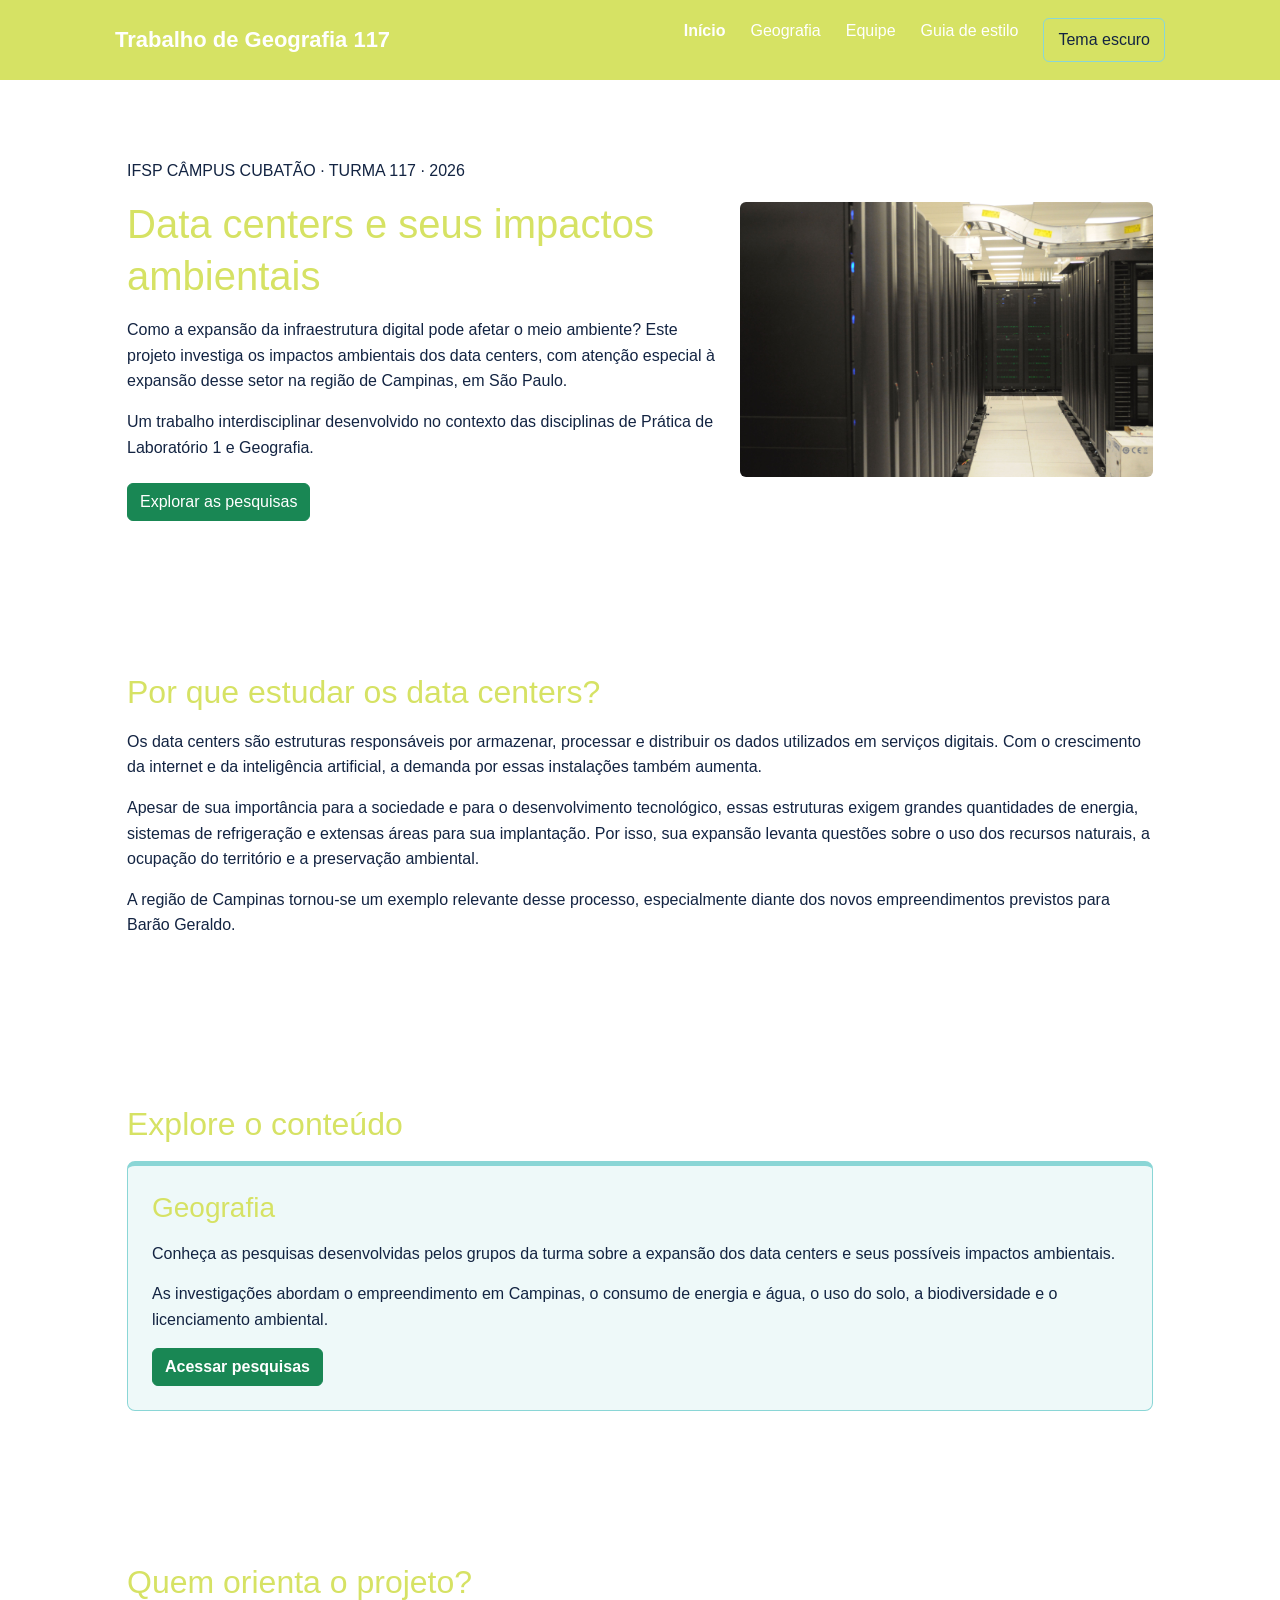
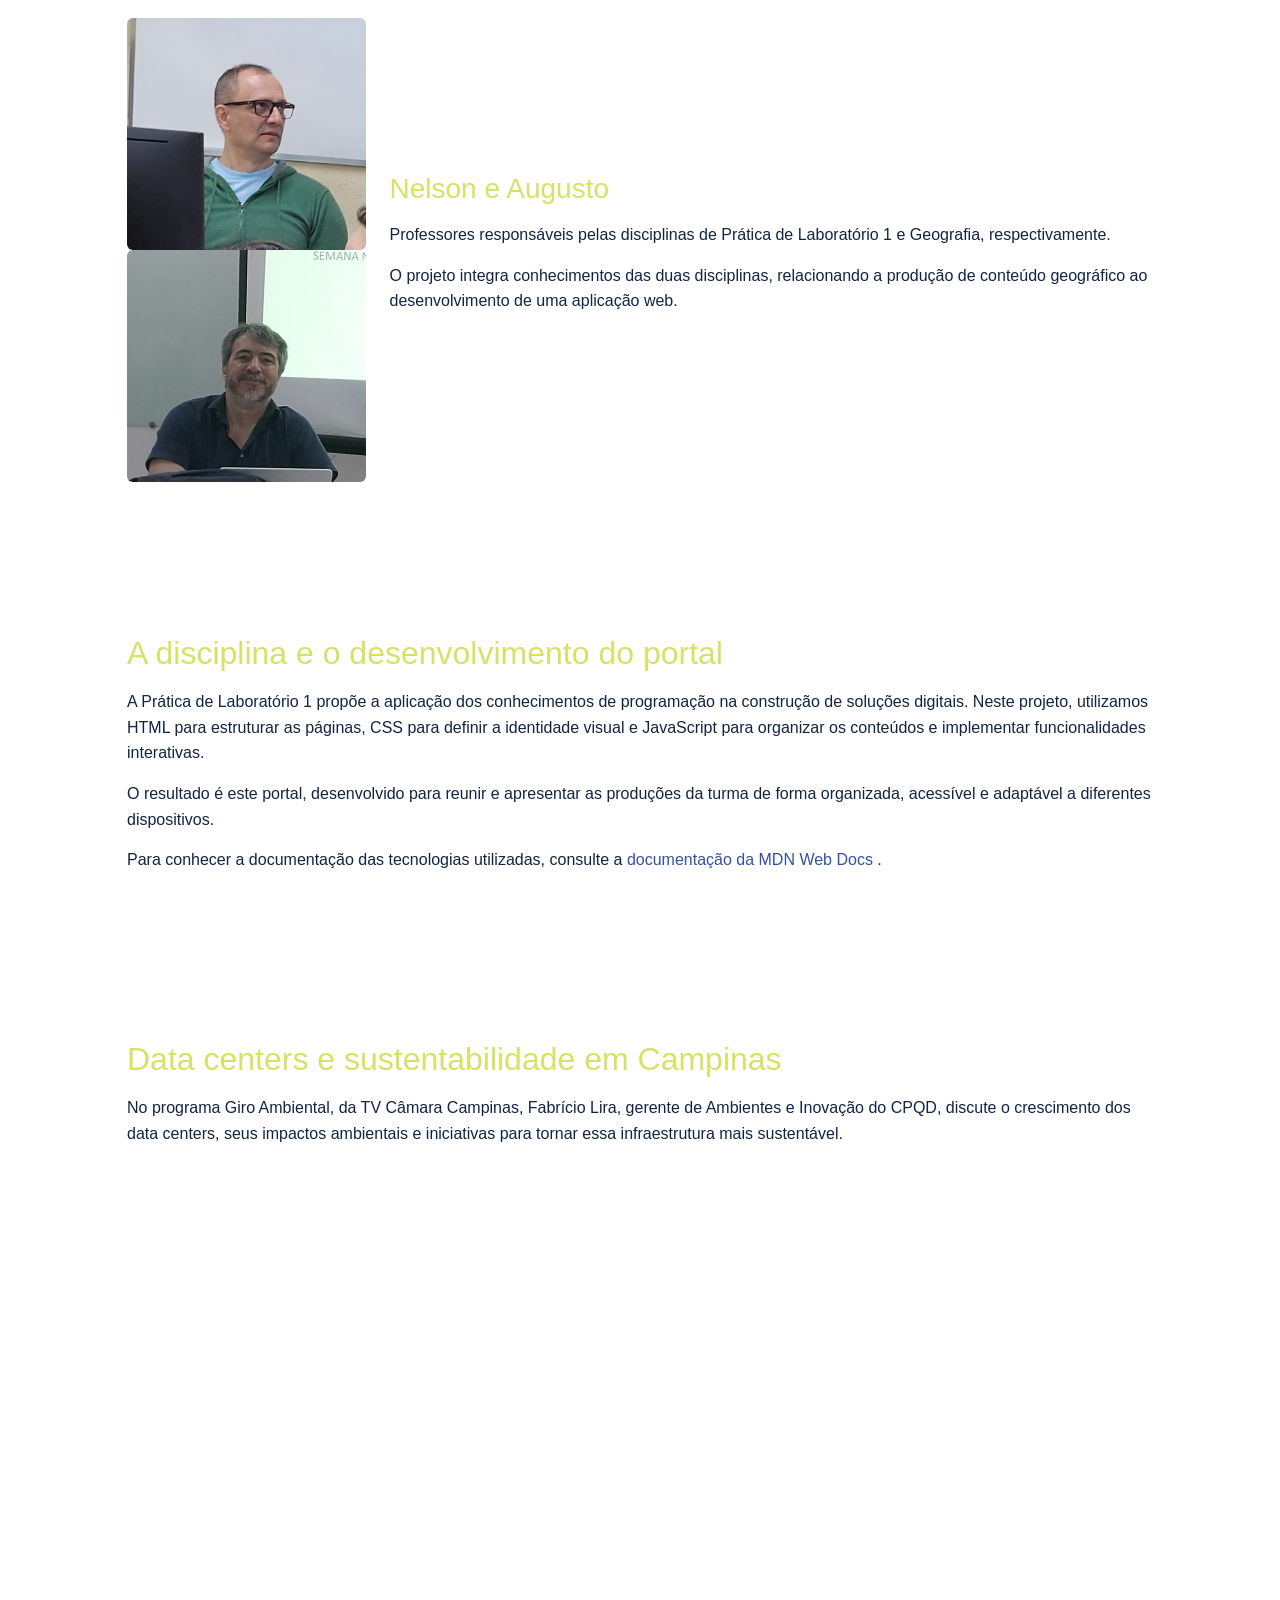
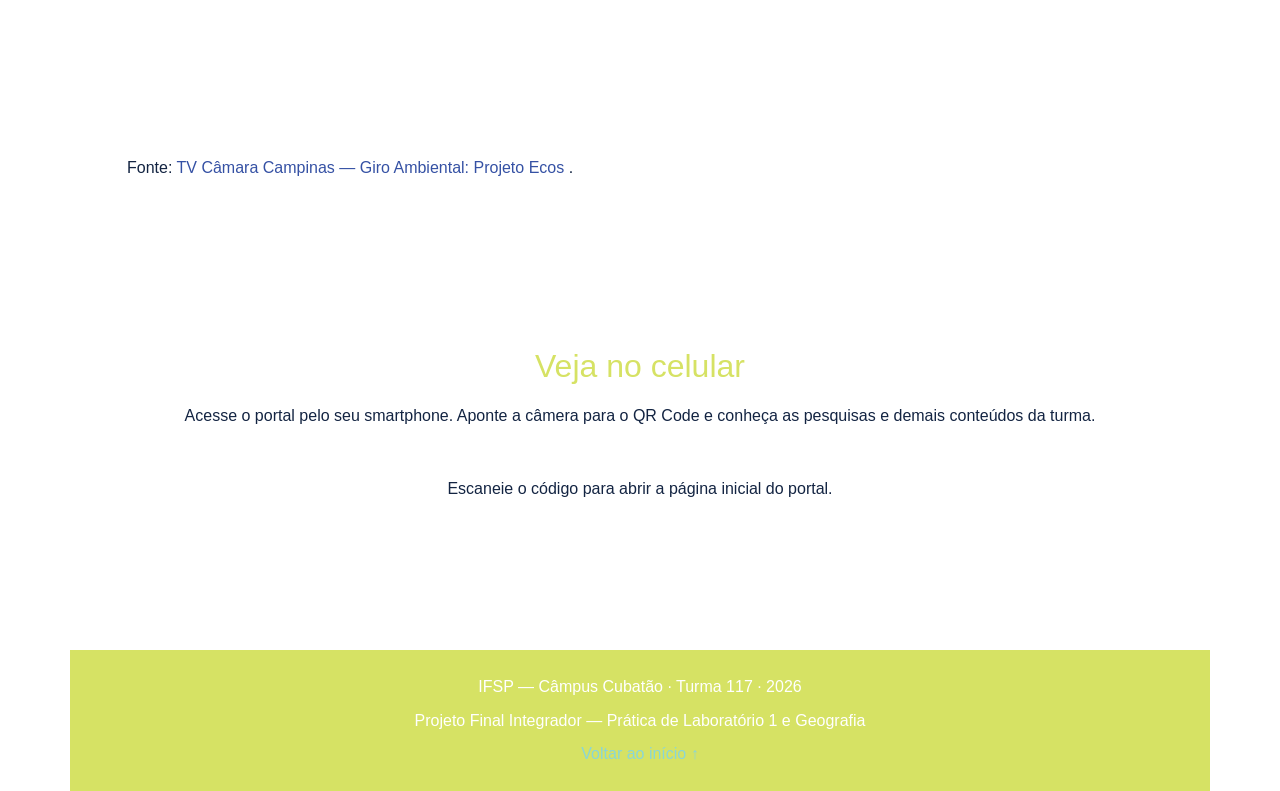
==== index.html @ 6bfc1877 "Add files via upload" ====
<!DOCTYPE html>
<html lang="pt-BR">
<head>
    <meta charset="UTF-8">
    <meta name="viewport" content="width=device-width, initial-scale=1.0">
    <title>Data Centers e Meio Ambiente — Portal 117</title>

    <link href="https://cdn.jsdelivr.net/npm/bootstrap@5.3.8/dist/css/bootstrap.min.css" rel="stylesheet">
    <link rel="stylesheet" href="css/estilo.css">

    <script src="js/config.js" defer></script>
    <script src="js/menu.js" defer></script>
    <script src="js/tema.js" defer></script>
    <script src="js/qrcode.js" defer></script>
</head>

<body id="top">

    <header>
        <nav class="menu">
            <a href="index.html" class="logo">Trabalho de Geografia 117</a>

            <button id="botao-menu" aria-label="Abrir menu" aria-expanded="false">
                ☰
            </button>

            <div id="menu-links"></div>
        </nav>
    </header>

    <main>

        <!-- APRESENTAÇÃO DO PROJETO -->
        <section class="container py-5">
            <div class="row align-items-center g-4">

                <div class="col-md-7">
                    <p>IFSP CÂMPUS CUBATÃO · TURMA 117 · 2026</p>

                    <h1>Data centers e seus impactos ambientais</h1>

                    <p>
                        Como a expansão da infraestrutura digital pode afetar
                        o meio ambiente? Este projeto investiga os impactos
                        ambientais dos data centers, com atenção especial
                        à expansão desse setor na região de Campinas, em São Paulo.
                    </p>

                    <p>
                        Um trabalho interdisciplinar desenvolvido no contexto
                        das disciplinas de Prática de Laboratório 1 e Geografia.
                    </p>

                    <a href="geografia.html" class="btn btn-success mt-2">
                        Explorar as pesquisas
                    </a>
                </div>

                <div class="col-md-5">
                    <img
                        src="img/Front_of_server_racks_at_NERSC.jpg"
                        alt="Fileiras de servidores instalados em um data center"
                        class="img-fluid rounded"
                    >
                </div>

            </div>
        </section>


        <!-- CONTEXTUALIZAÇÃO -->
        <section class="container py-5">
            <h2>Por que estudar os data centers?</h2>

            <p>
                Os data centers são estruturas responsáveis por armazenar,
                processar e distribuir os dados utilizados em serviços digitais.
                Com o crescimento da internet e da inteligência artificial,
                a demanda por essas instalações também aumenta.
            </p>

            <p>
                Apesar de sua importância para a sociedade e para o
                desenvolvimento tecnológico, essas estruturas exigem grandes
                quantidades de energia, sistemas de refrigeração e extensas
                áreas para sua implantação. Por isso, sua expansão levanta
                questões sobre o uso dos recursos naturais, a ocupação do
                território e a preservação ambiental.
            </p>

            <p>
                A região de Campinas tornou-se um exemplo relevante desse
                processo, especialmente diante dos novos empreendimentos
                previstos para Barão Geraldo.
            </p>
        </section>


        <!-- CAMINHO PARA A ÁREA -->
        <section class="container py-5">
            <h2>Explore o conteúdo</h2>

            <div class="cartao p-4">
                <h3>Geografia</h3>

                <p>
                    Conheça as pesquisas desenvolvidas pelos grupos da turma
                    sobre a expansão dos data centers e seus possíveis
                    impactos ambientais.
                </p>

                <p>
                    As investigações abordam o empreendimento em Campinas,
                    o consumo de energia e água, o uso do solo, a biodiversidade
                    e o licenciamento ambiental.
                </p>

                <a href="geografia.html" class="btn btn-success">
                    Acessar pesquisas
                </a>
            </div>
        </section>


        <!-- PROFESSORES -->
        <section class="container py-5">
            <h2>Quem orienta o projeto?</h2>

            <div class="row align-items-center g-4">

                <div class="col-md-3">
                    <img
                        src="img/WhatsApp Image 2026-11-21 at 12.42.27.jpeg"
                        alt="Fotografia utilizada na apresentação dos professores responsáveis"
                        class="img-fluid rounded"
                    >
                    <img
                        src="img/WhatsApp Image 2026-11-21 at 12.36.48.jpeg"
                        alt="Fotografia utilizada na apresentação dos professores responsáveis"
                        class="img-fluid rounded"
                    >
                </div>

                <div class="col-md-9">
                    <h3>Nelson e Augusto</h3>

                    <p>
                        Professores responsáveis pelas disciplinas de
                        Prática de Laboratório 1 e Geografia, respectivamente.
                    </p>

                    <p>
                        O projeto integra conhecimentos das duas disciplinas,
                        relacionando a produção de conteúdo geográfico ao
                        desenvolvimento de uma aplicação web.
                    </p>
                </div>

            </div>
        </section>


        <!-- PL1 E DESENVOLVIMENTO DO PORTAL -->
        <section class="container py-5">
            <h2>A disciplina e o desenvolvimento do portal</h2>

            <p>
                A Prática de Laboratório 1 propõe a aplicação dos conhecimentos
                de programação na construção de soluções digitais. Neste
                projeto, utilizamos HTML para estruturar as páginas, CSS para
                definir a identidade visual e JavaScript para organizar os
                conteúdos e implementar funcionalidades interativas.
            </p>

            <p>
                O resultado é este portal, desenvolvido para reunir e
                apresentar as produções da turma de forma organizada,
                acessível e adaptável a diferentes dispositivos.
            </p>

            <p>
                Para conhecer a documentação das tecnologias utilizadas,
                consulte a
                <a href="https://developer.mozilla.org/pt-BR/docs/Web"
                   target="_blank" rel="noopener noreferrer">
                    documentação da MDN Web Docs
                </a>.
            </p>

        </section>


        <!-- VÍDEO RELACIONADO AO TEMA -->
        <section class="container py-5">
            <h2>Data centers e sustentabilidade em Campinas</h2>

            <p>
                No programa Giro Ambiental, da TV Câmara Campinas, Fabrício
                Lira, gerente de Ambientes e Inovação do CPQD, discute o
                crescimento dos data centers, seus impactos ambientais e
                iniciativas para tornar essa infraestrutura mais sustentável.
            </p>

            <div class="ratio ratio-16x9">
                <iframe
                    src="https://www.youtube.com/embed/sK_CT9oatnc"
                    title="Giro Ambiental: data centers e sustentabilidade na região de Campinas"
                    allowfullscreen
                    loading="lazy">
                </iframe>
            </div>

            <p class="mt-3">
                Fonte:
                <a href="https://www.tvcamaracampinas.com.br/videos/giro-ambiental-projeto-ecos-sK_CT9oatnc"
                   target="_blank" rel="noopener noreferrer">
                    TV Câmara Campinas — Giro Ambiental: Projeto Ecos
                </a>.
            </p>
        </section>


        <!-- QR CODE -->
        <section class="container py-5 text-center">
            <h2>Veja no celular</h2>

            <p>
                Acesse o portal pelo seu smartphone. Aponte a câmera para
                o QR Code e conheça as pesquisas e demais conteúdos da turma.
            </p>

            <div id="qrcode" class="d-flex justify-content-center my-4">
            </div>

            <p>
                Escaneie o código para abrir a página inicial do portal.
            </p>
        </section>

    </main>


    <footer class="container py-4">
        <p>IFSP — Câmpus Cubatão · Turma 117 · 2026</p>
        <p>Projeto Final Integrador — Prática de Laboratório 1 e Geografia</p>

        <a href="#top">Voltar ao início ↑</a>
    </footer>

</body>
</html>
---- css/estilo.css ----
/* PALETA DE CORES — TEMA CLARO */
:root {
    color-scheme: light;

    --fundo: #FFFFFF;
    --card: #EEF9F9;
    --texto: #132442;
    --links: #3551A4;
    --borda: #8AD6D6;
    --destaque: #D6E264;
    --hover: #132442;

    --branco: #FFFFFF;
}

/* PALETA DE CORES — TEMA ESCURO */
[data-tema="escuro"] {
    color-scheme: dark;

    --fundo: #132442;
    --card: #1B3159;
    --texto: #F4FAFA;
    --links: #80A1F8;
    --borda: #3551A4;
    --destaque: #D6E264;
    --hover: #8AD6D6;

    --branco: #1B3159;
}

/* CONFIGURAÇÕES GERAIS */
* {
    margin: 0;
    padding: 0;
    box-sizing: border-box;
}

html {
    scroll-behavior: smooth;
}

body {
    background-color: var(--fundo);
    color: var(--texto);
    font-family: Arial, sans-serif;
    line-height: 1.6;
}

a {
    color: var(--links);
    text-decoration: none;
}

a:hover {
    text-decoration: underline;
}

a:focus,
button:focus {
    outline: 3px solid var(--links);
    outline-offset: 4px;
}

h1, h2, h3 {
    color: var(--destaque);
    line-height: 1.3;
    margin-bottom: 15px;
}

p {
    margin-bottom: 15px;
}

/* MENU */
header {
    background-color: var(--destaque);
    color: var(--branco);
}

.menu {
    max-width: 1100px;
    margin: auto;
    padding: 18px 25px;
    display: flex;
    align-items: center;
    justify-content: space-between;
}

.logo {
    color: var(--branco);
    font-size: 22px;
    font-weight: bold;
}

#menu-links {
    display: flex;
    gap: 25px;
}

#menu-links a {
    color: var(--branco);
}

#botao-menu {
    display: none;
    background: none;
    color: var(--branco);
    border: none;
    font-size: 25px;
    cursor: pointer;
}

/* CONTEÚDO PRINCIPAL */
main {
    max-width: 1100px;
    margin: auto;
    padding: 30px 25px;
}

section {
    margin-bottom: 55px;
}

.botao {
    display: inline-block;
    background-color: var(--borda);
    color: var(--texto);
    padding: 12px 22px;
    border-radius: 6px;
    font-weight: bold;
    margin-top: 10px;
}

.botao:hover {
    background-color: var(--hover);
    text-decoration: none;
}

/* CARTÕES */
.cartao {
    background-color: var(--card);
    padding: 25px;
    border: 1px solid var(--borda);
    border-top: 5px solid var(--borda);
    border-radius: 8px;
    margin-top: 15px;
}

.cartao a {
    font-weight: bold;
}

/* QR CODE */
.qrcode {
    text-align: center;
}

.qrcode img {
    width: 180px;
    height: 180px;
    object-fit: contain;
}

/* RODAPÉ */
footer {
    background-color: var(--destaque);
    color: var(--branco);
    text-align: center;
    padding: 30px 20px;
}

footer a {
    color: var(--borda);
}

footer p {
    margin-bottom: 8px;
}

/* PAGINAÇÃO */
.paginacao {
    display: flex;
    justify-content: center;
    align-items: center;
    gap: 8px;
    margin: 25px 0;
    flex-wrap: wrap;
}

.paginacao button {
    padding: 8px 13px;
    border: 1px solid var(--borda);
    background-color: var(--branco);
    color: var(--texto);
    cursor: pointer;
}

.paginacao button:disabled {
    background-color: var(--destaque);
    color: var(--branco);
    cursor: default;
}

/* FIGURAS E LEGENDAS */
figure {
    margin: 20px 0;
}

figcaption {
    color: var(--texto);
    font-size: 14px;
    margin-top: 8px;
}

/* BOTÃO DE TEMA */
.botao-tema {
    background-color: var(--destaque);
    color: var(--texto);
    border: 1px solid var(--borda);
    padding: 8px 14px;
    border-radius: 6px;
    cursor: pointer;
    font: inherit;
}

.botao-tema:hover {
    background-color: var(--hover);
    color: var(--fundo);
}

/* RESPONSIVIDADE */
@media (max-width: 767.98px) {

    .menu {
        flex-wrap: wrap;
    }

    #botao-menu {
        display: block;
    }

    #menu-links {
        display: none;
        flex-direction: column;
        width: 100%;
        gap: 12px;
        padding-top: 20px;
    }

    #menu-links.aberto {
        display: flex;
    }

    main {
        padding: 20px 15px;
    }

    .cartao {
        padding: 18px;
    }

    .cartao img,
    .disciplina video {
        max-width: 100%;
        height: auto;
    }

    .filtros input,
    .filtros select {
        display: block;
        width: 100%;
        max-width: 100%;
        margin-bottom: 12px;
        padding: 10px;
    }
}

/* CELULARES PEQUENOS */
@media (max-width: 575.98px) {

    main {
        padding: 15px 10px;
    }

    section {
        margin-bottom: 35px;
    }

    .qrcode img {
        max-width: 100%;
        height: auto;
    }
}
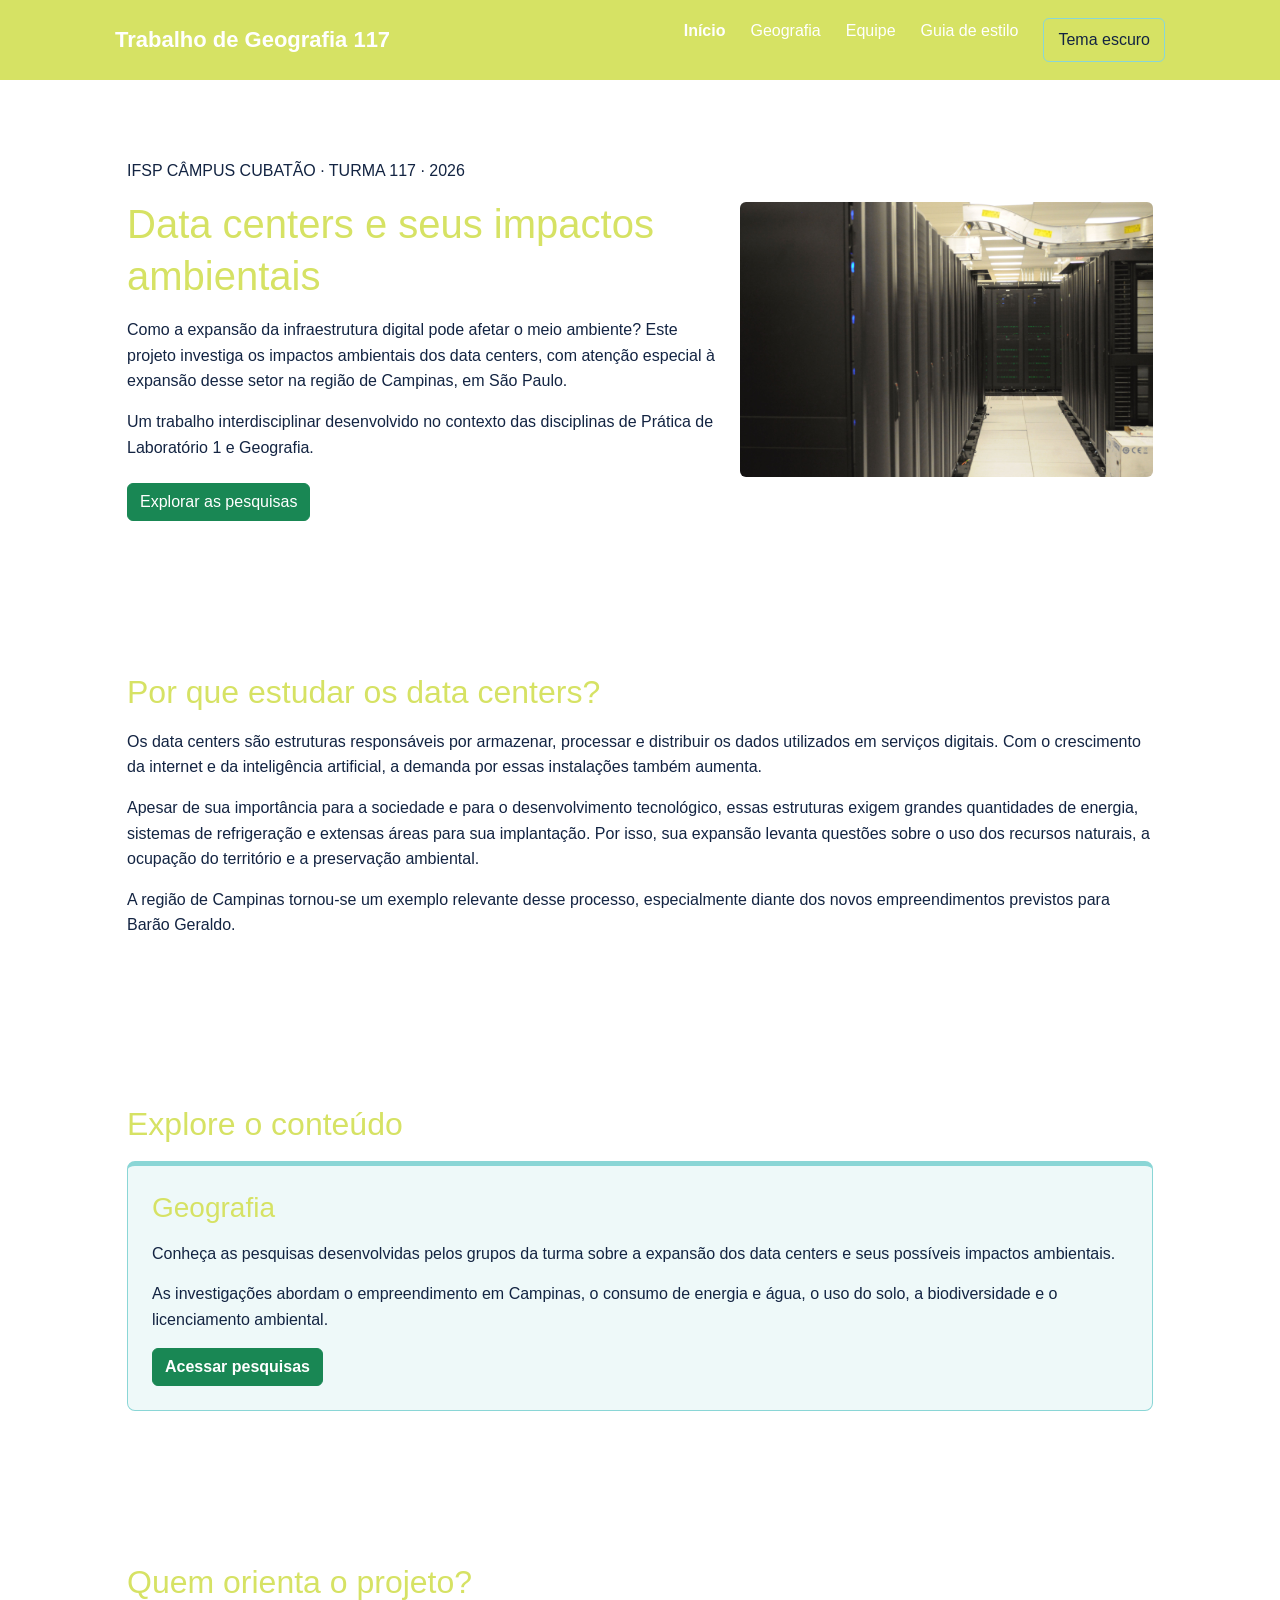
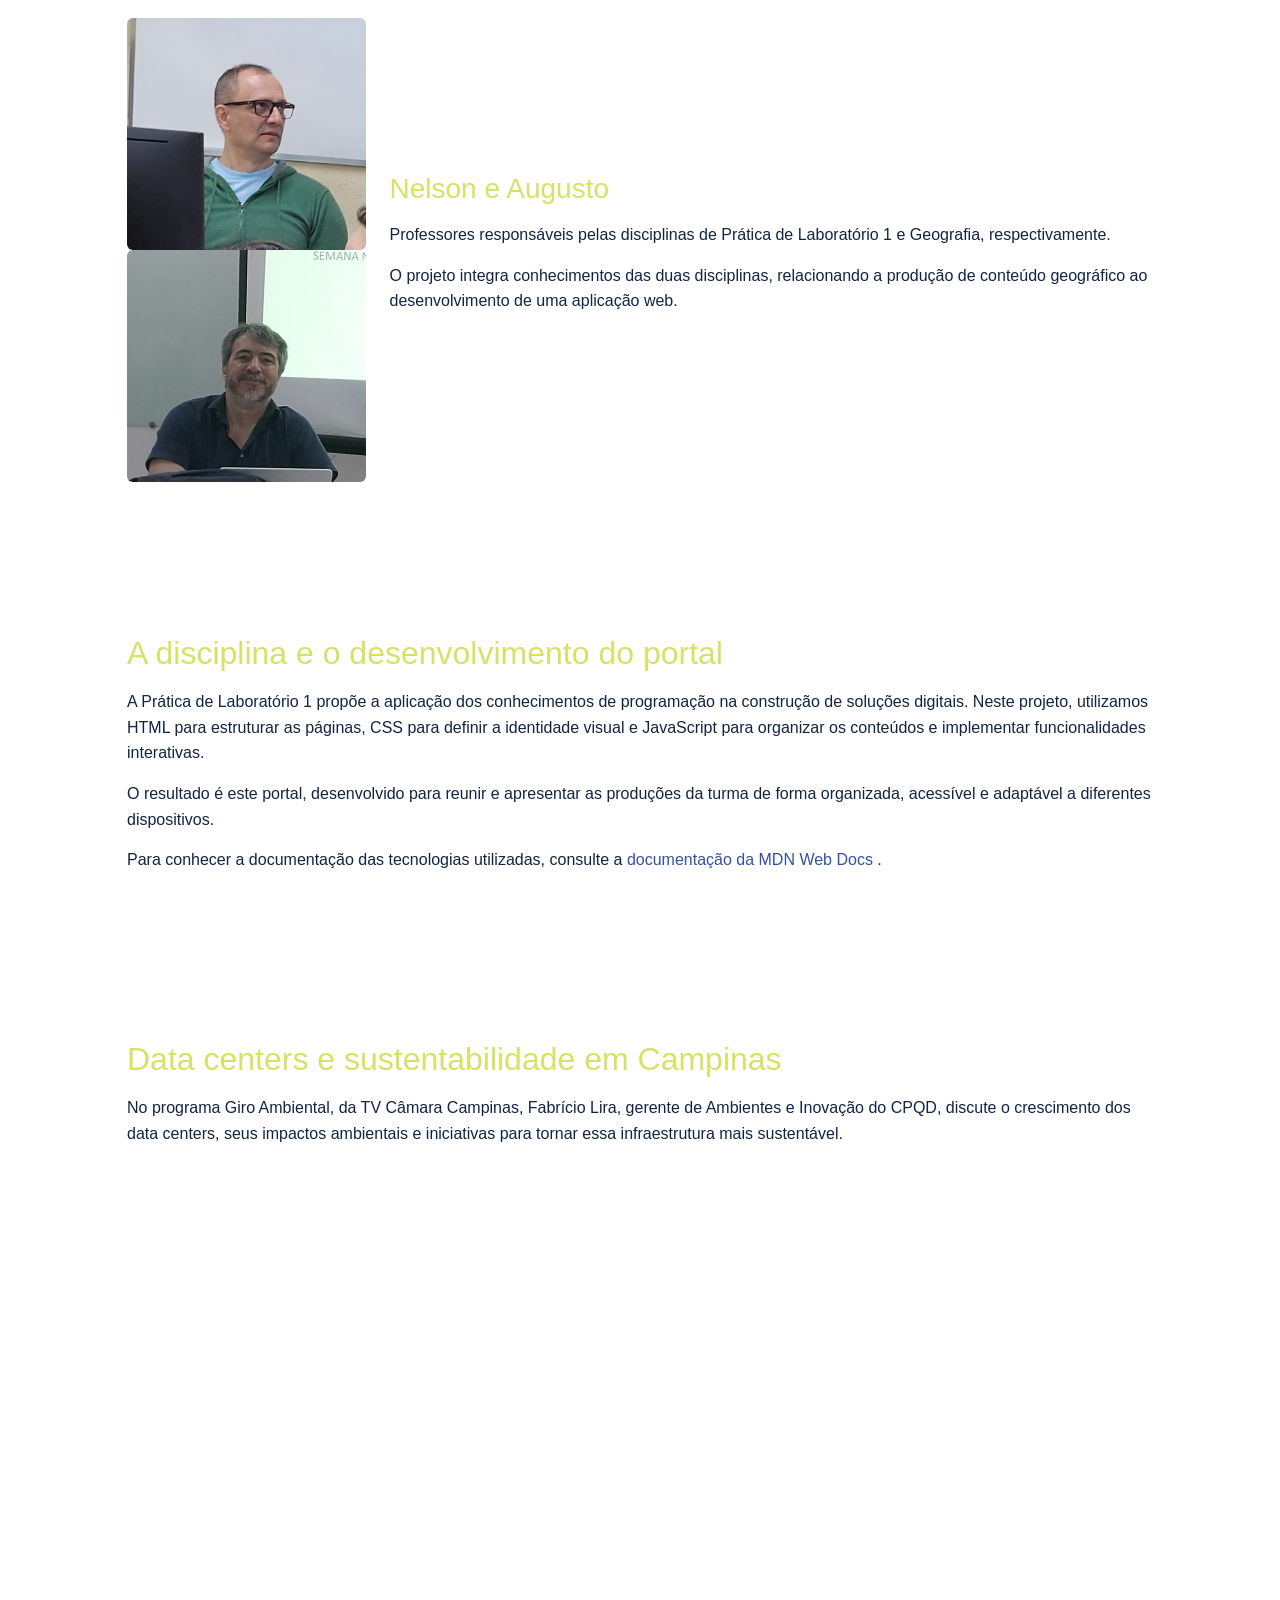
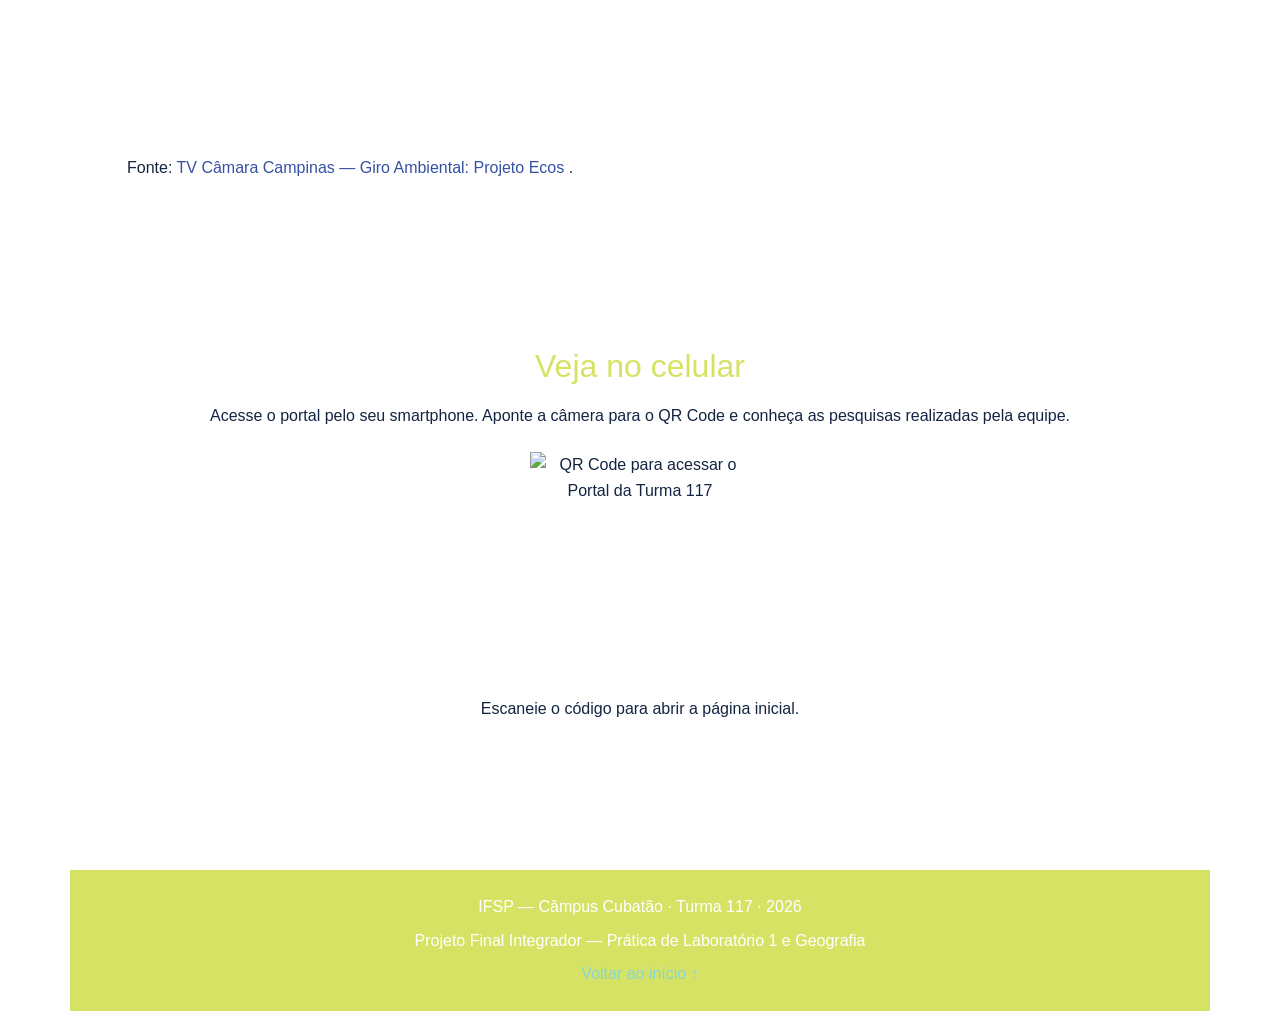
==== commit 45f63c85: "Add files via upload" ====
--- a/index.html
+++ b/index.html
@@ -1,5 +1,3 @@
-
-
 
 <!DOCTYPE html>
 <html lang="pt-BR">
@@ -229,14 +227,14 @@
 
             <p>
                 Acesse o portal pelo seu smartphone. Aponte a câmera para
-                o QR Code e conheça as pesquisas e demais conteúdos da turma.
+                o QR Code e conheça as pesquisas realizadas pela equipe.
             </p>
 
             <div id="qrcode" class="d-flex justify-content-center my-4">
             </div>
 
             <p>
-                Escaneie o código para abrir a página inicial do portal.
+                Escaneie o código para abrir a página inicial.
             </p>
         </section>
 
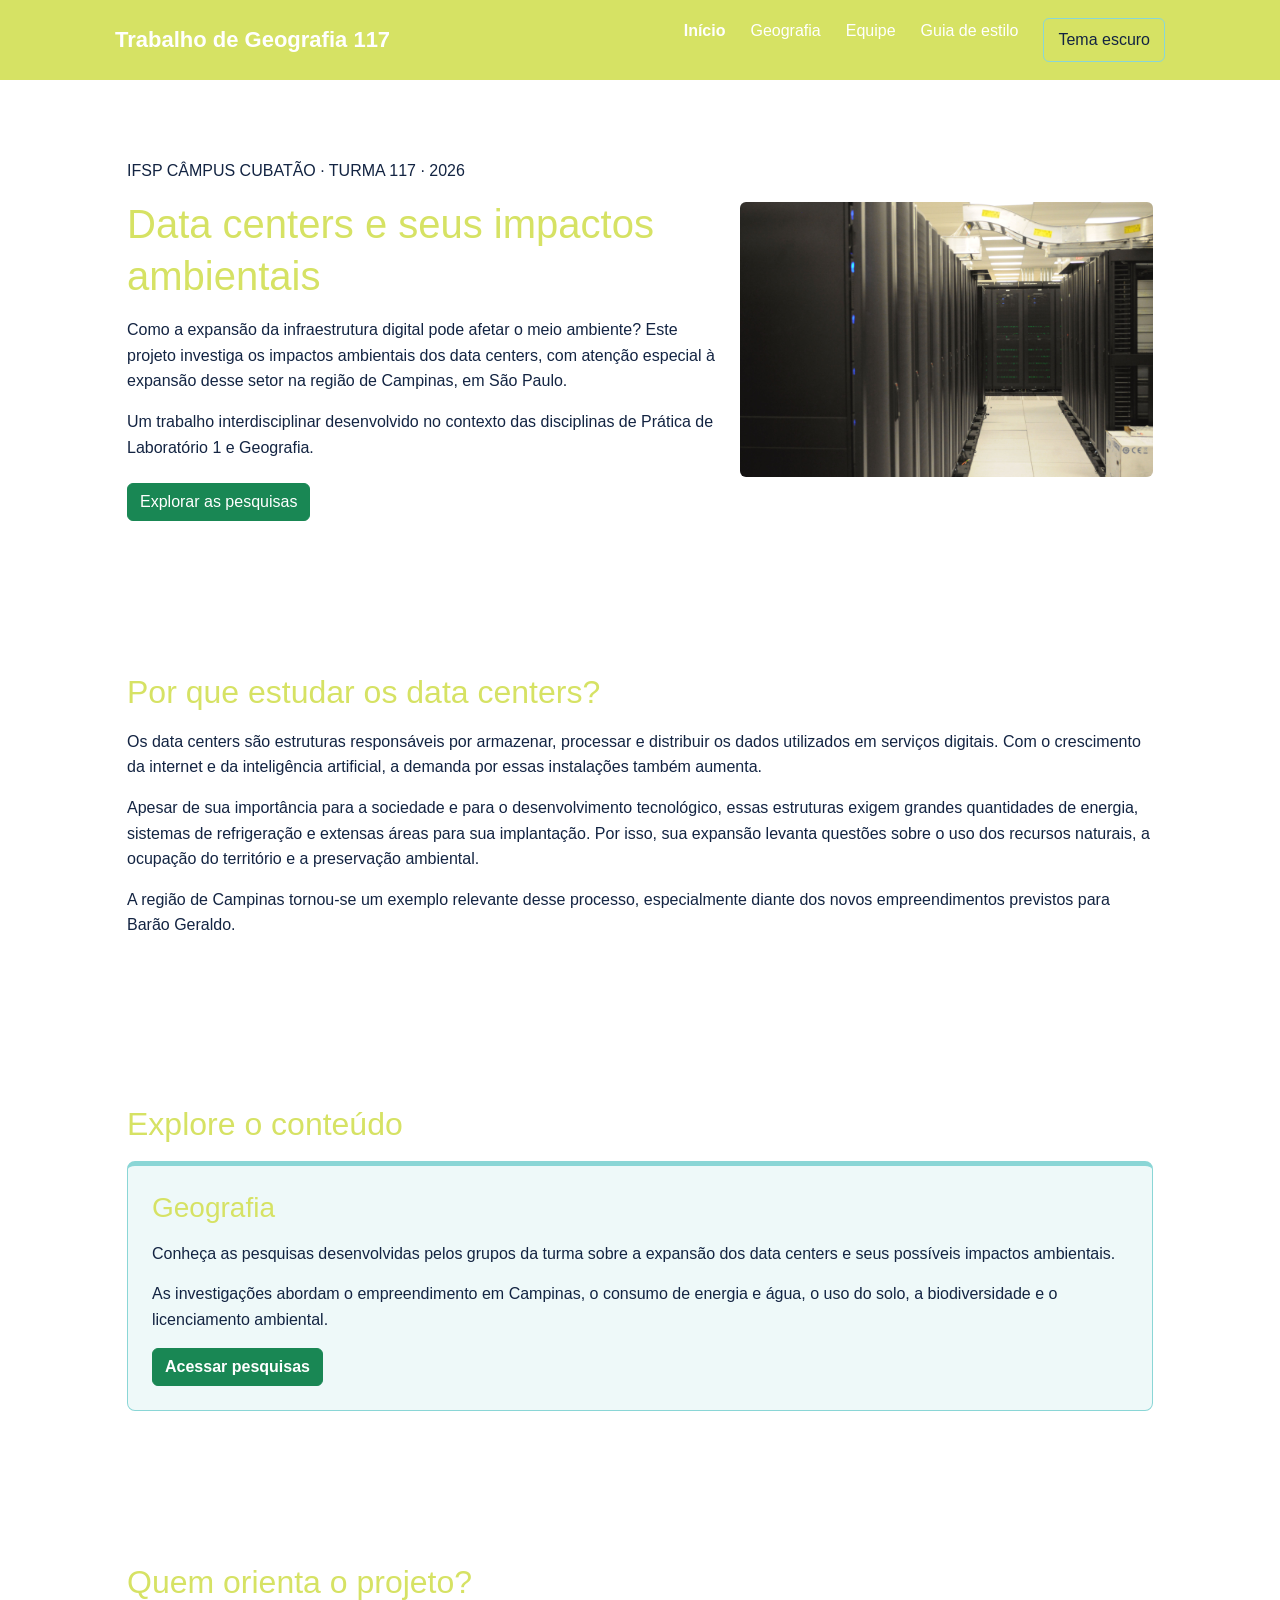
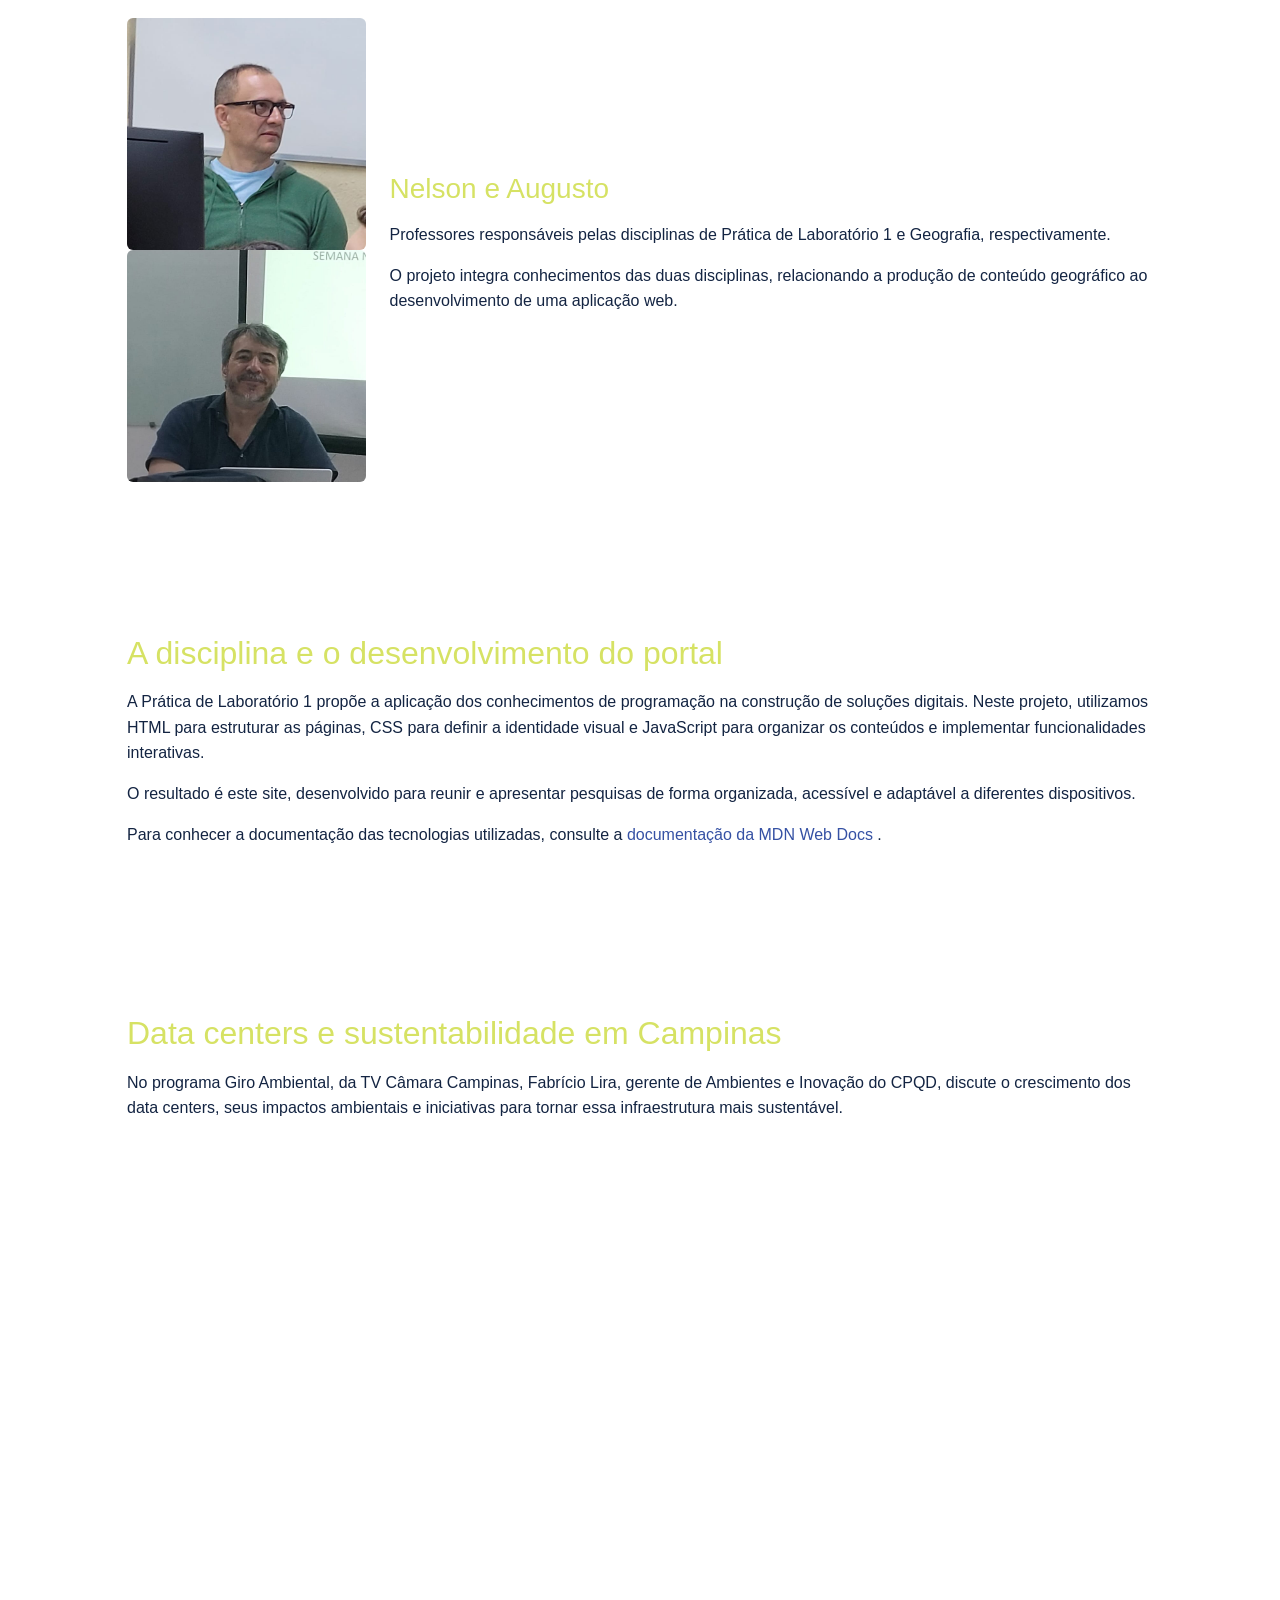
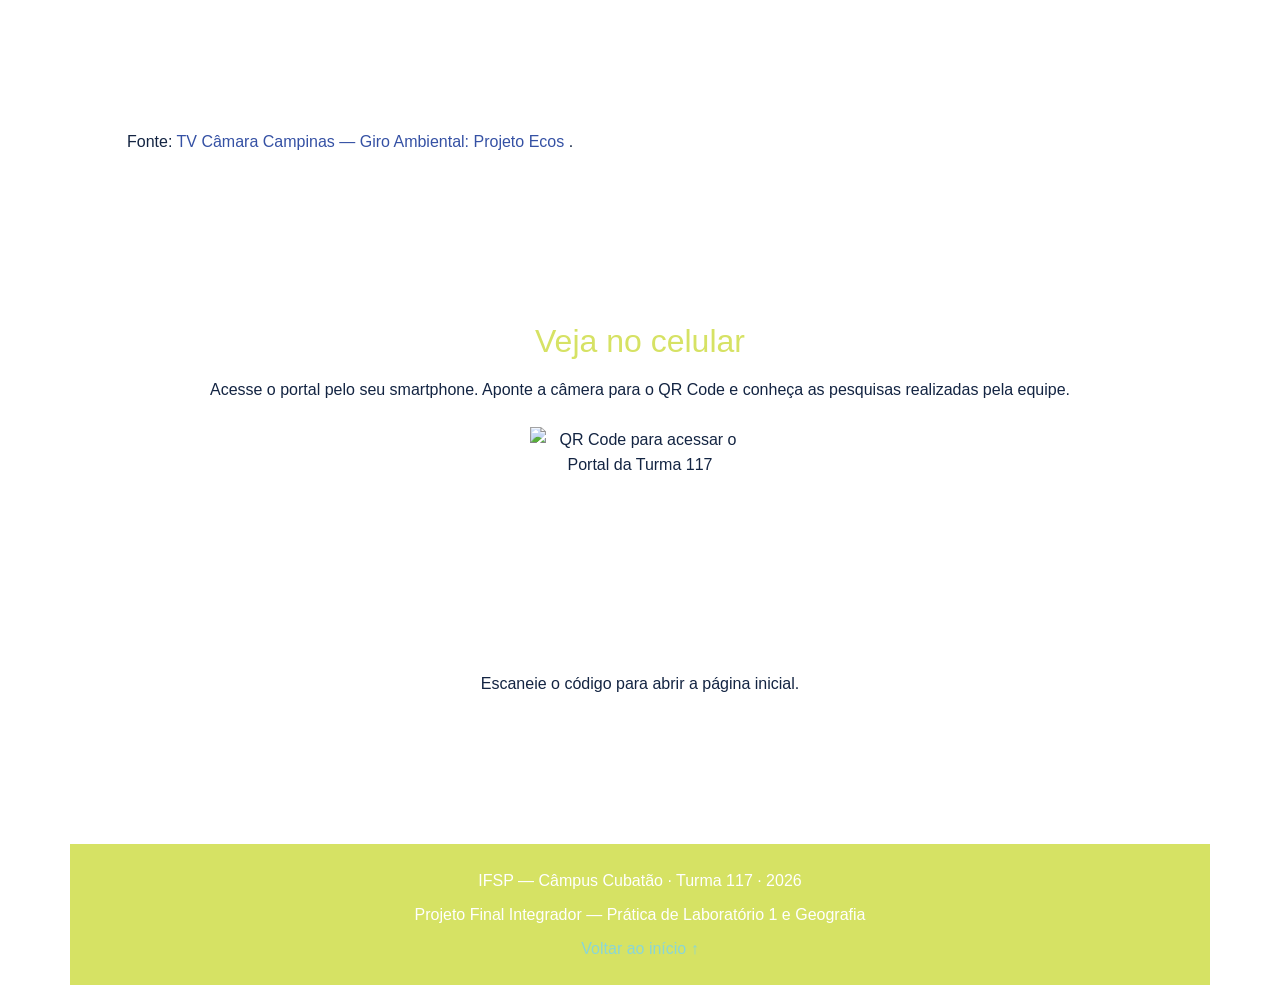
==== commit 3f86163e: "Add files via upload" ====
--- a/index.html
+++ b/index.html
@@ -174,8 +174,8 @@
             </p>
 
             <p>
-                O resultado é este portal, desenvolvido para reunir e
-                apresentar as produções da turma de forma organizada,
+                O resultado é este site, desenvolvido para reunir e
+                apresentar pesquisas de forma organizada,
                 acessível e adaptável a diferentes dispositivos.
             </p>
 
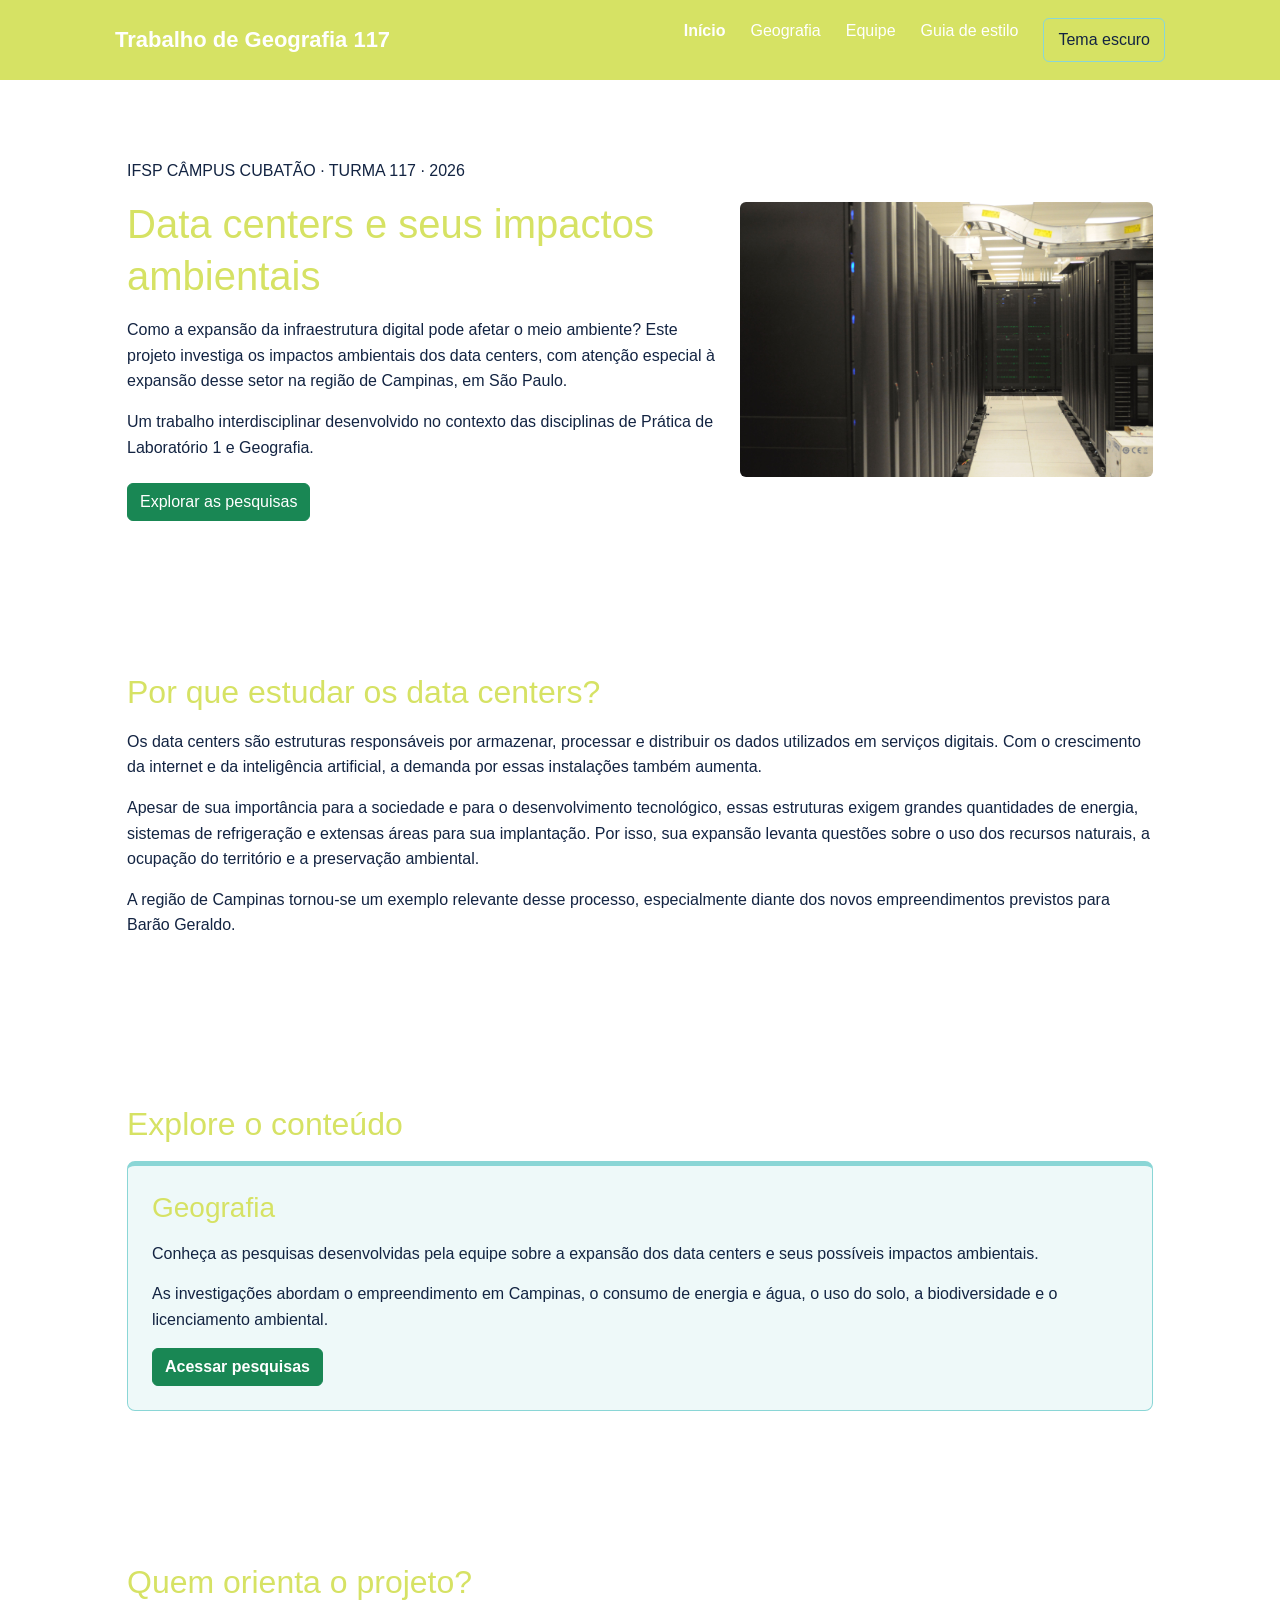
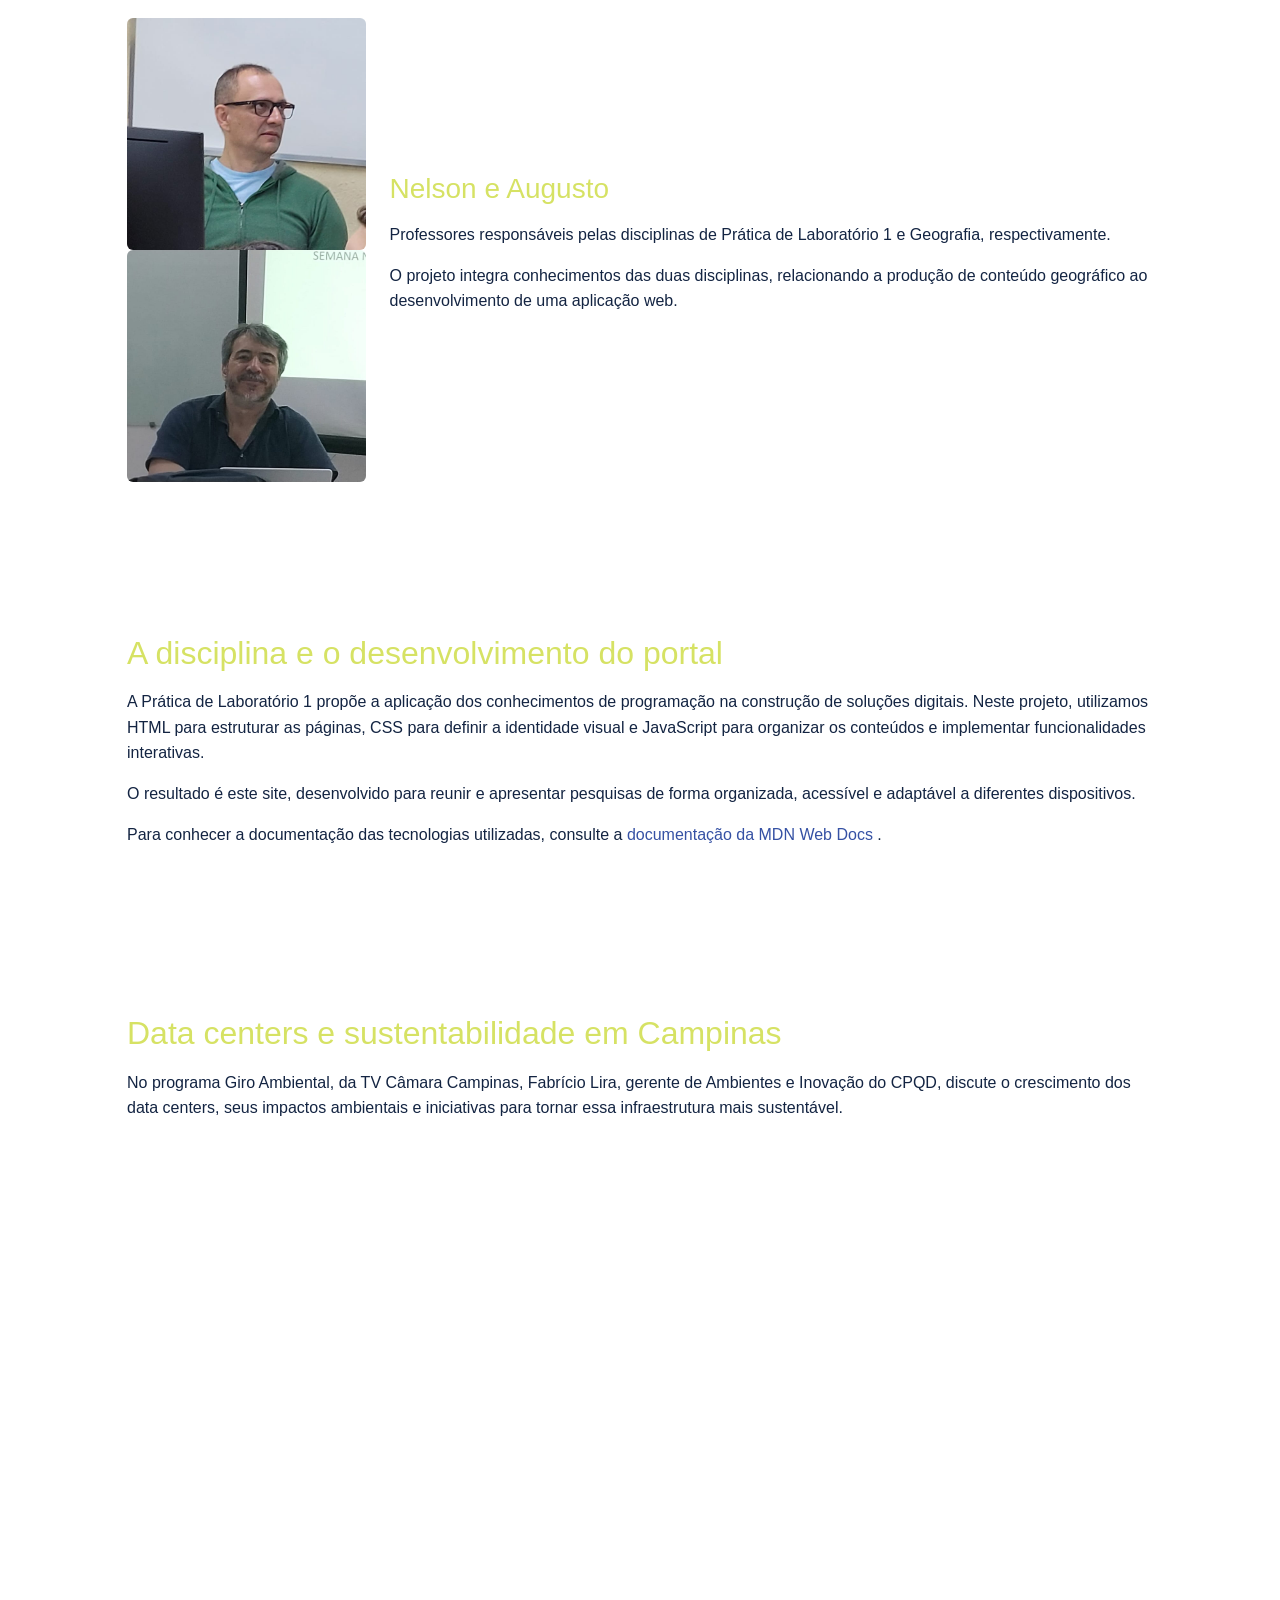
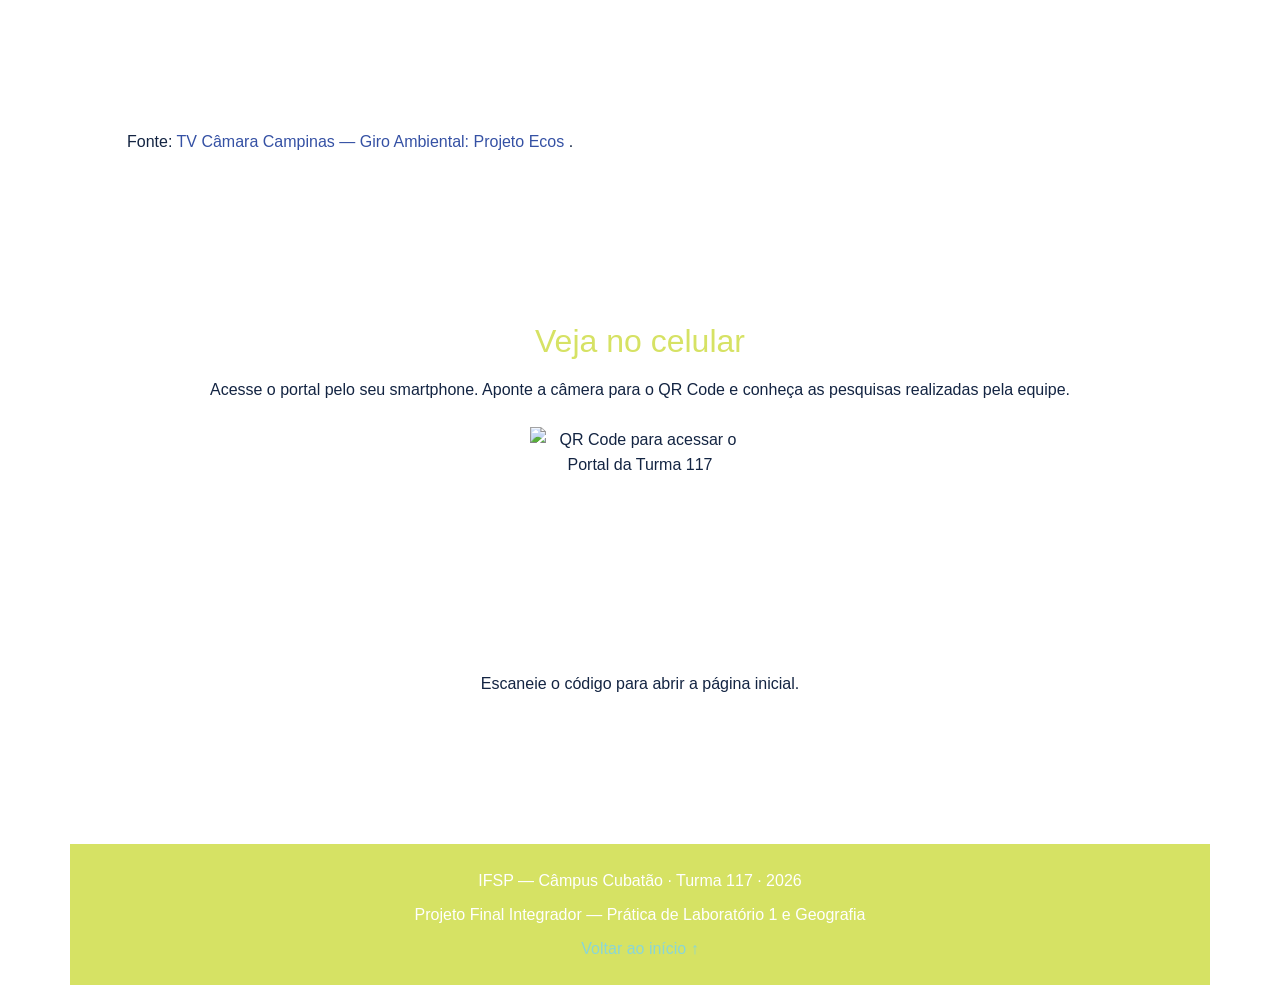
==== commit f801933a: "Add files via upload" ====
--- a/index.html
+++ b/index.html
@@ -105,7 +105,7 @@
                 <h3>Geografia</h3>
 
                 <p>
-                    Conheça as pesquisas desenvolvidas pelos grupos da turma
+                    Conheça as pesquisas desenvolvidas pela equipe
                     sobre a expansão dos data centers e seus possíveis
                     impactos ambientais.
                 </p>
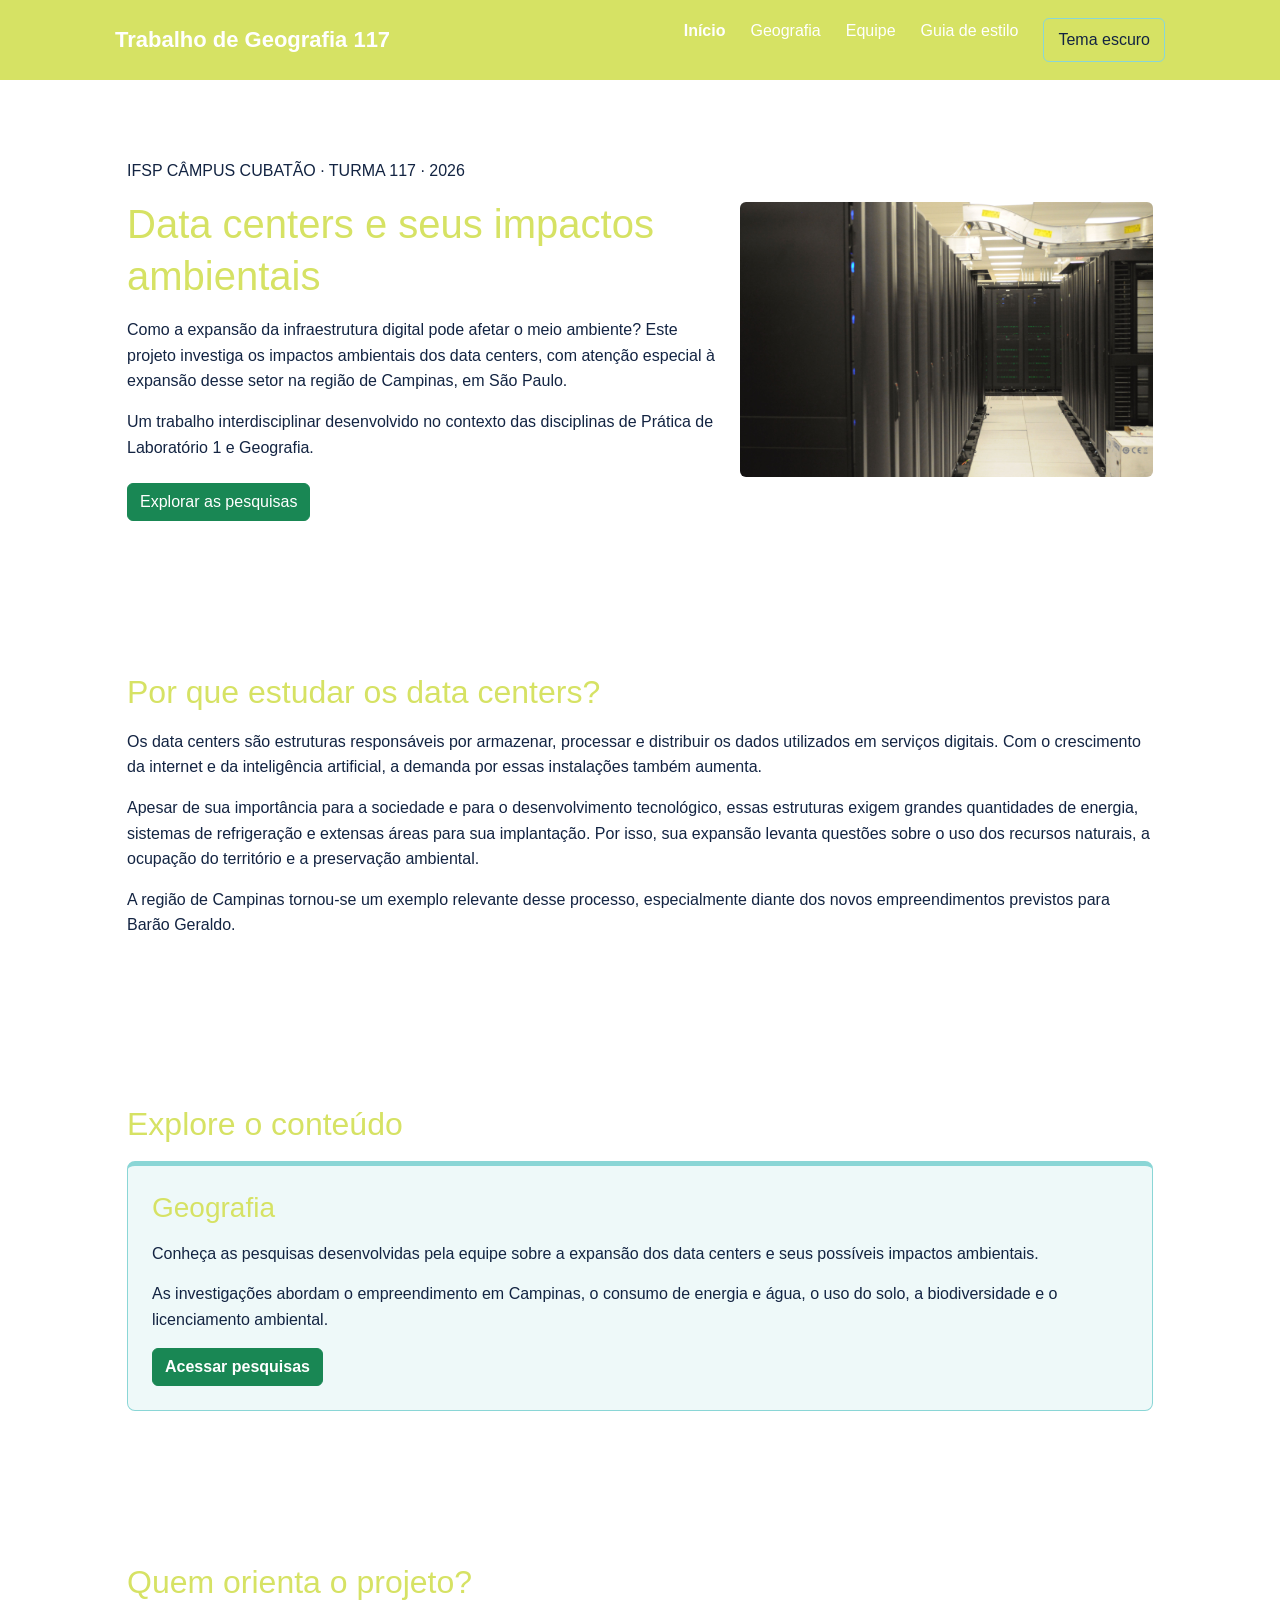
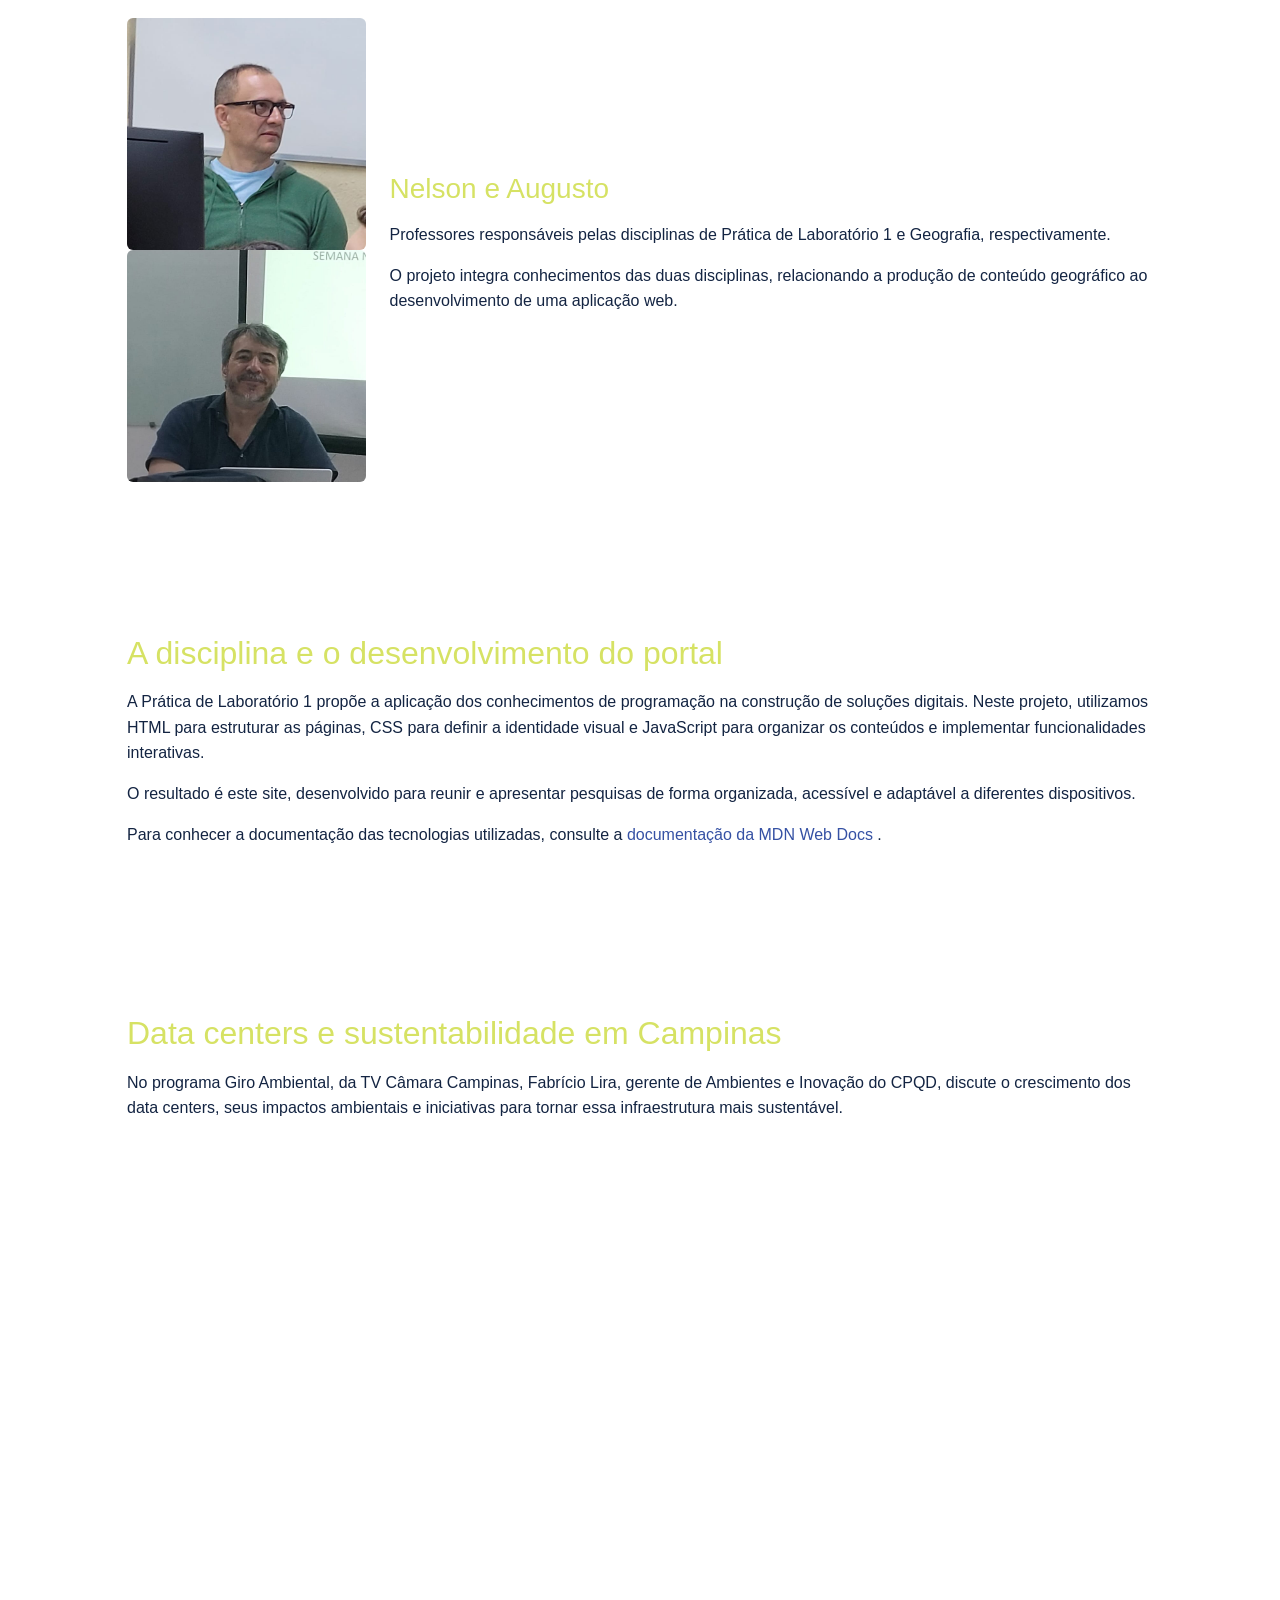
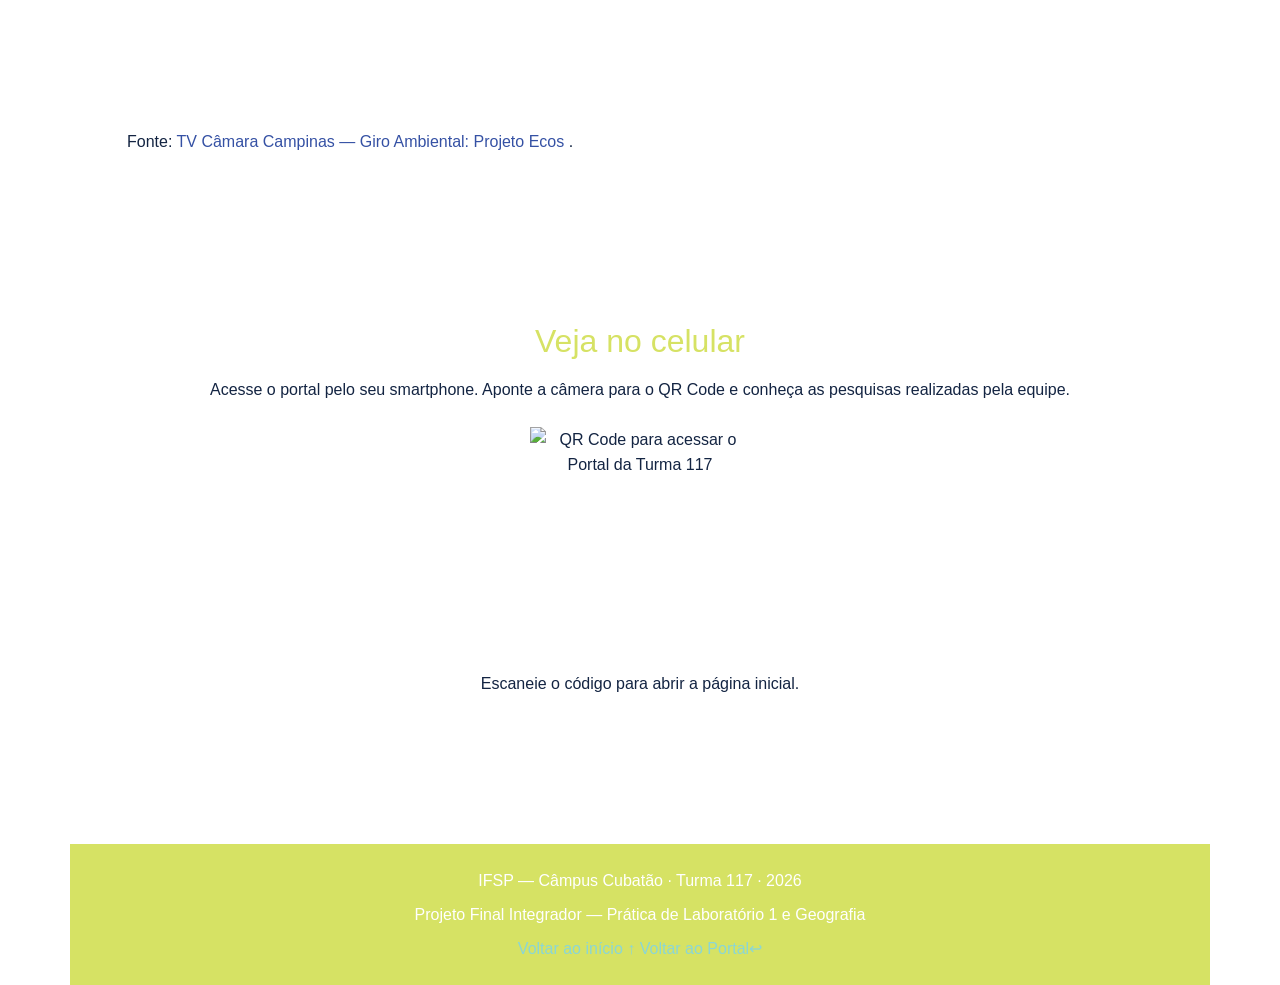
==== commit 9f0cf88d: "Add files via upload" ====
--- a/index.html
+++ b/index.html
@@ -19,8 +19,8 @@
 
     <header>
         <nav class="menu">
-            <a href="index.html" class="logo">Trabalho de Geografia 117</a>
-
+               <a href="index.html" class="logo">Trabalho de Geografia 117</a>
+    
             <button id="botao-menu" aria-label="Abrir menu" aria-expanded="false">
                 ☰
             </button>
@@ -244,8 +244,8 @@
     <footer class="container py-4">
         <p>IFSP — Câmpus Cubatão · Turma 117 · 2026</p>
         <p>Projeto Final Integrador — Prática de Laboratório 1 e Geografia</p>
-
         <a href="#top">Voltar ao início ↑</a>
+        <a href="https://mrstarr472.github.io/PortalGeografia117/" target="_blank" rel="noopener noreferrer">Voltar ao Portal↩</a>
     </footer>
 
 </body>
